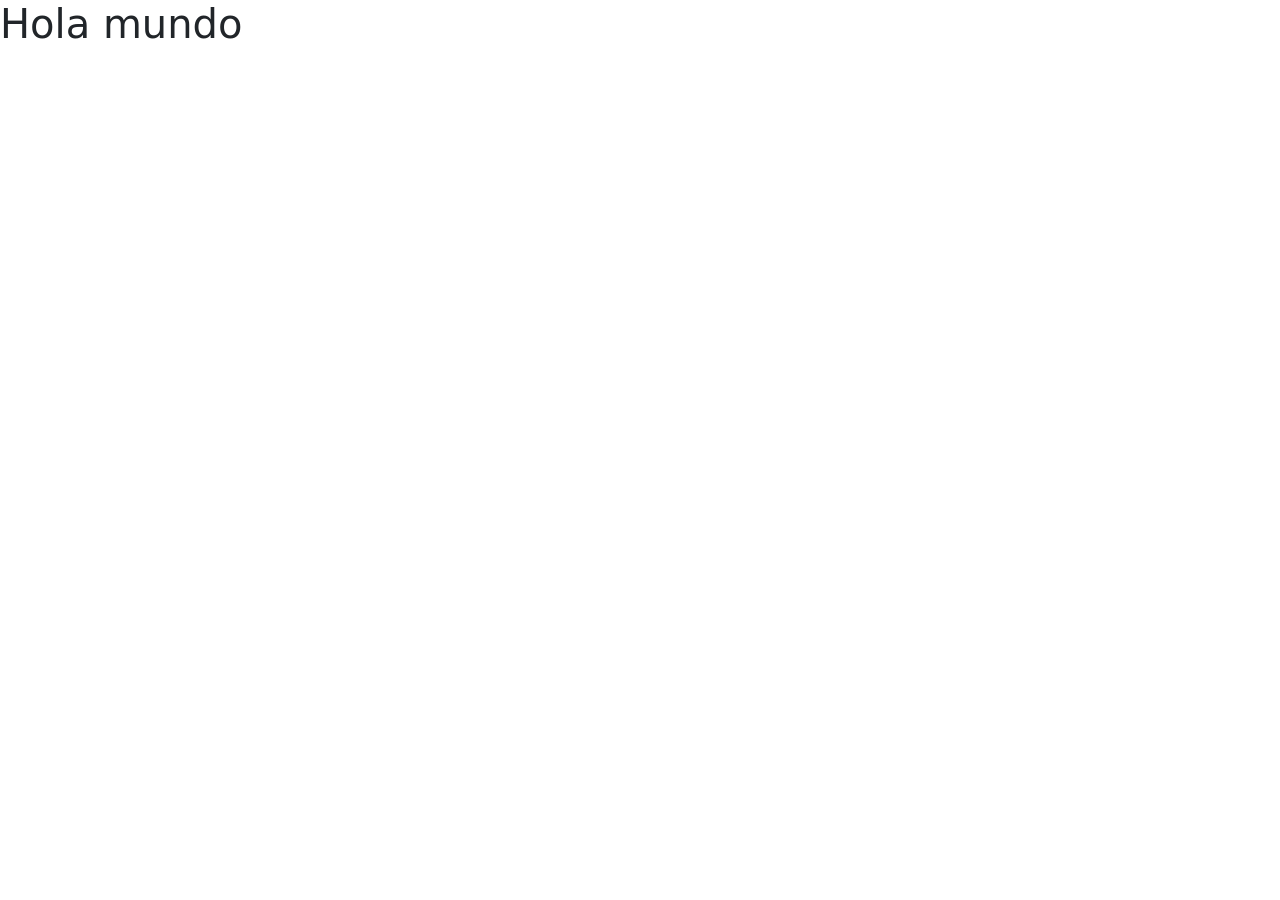
==== index.html @ 5c6bca34 "first commit" ====
<!doctype html>
<html lang="es">
  <head>
    <meta charset="UTF-8" />
    <meta name="viewport" content="width=device-width, initial-scale=1.0" />
    <title>Mi Página Web</title>
    <link
      href="https://cdn.jsdelivr.net/npm/bootstrap@5.3.8/dist/css/bootstrap.min.css"
      rel="stylesheet"
      integrity="sha384-sRIl4kxILFvY47J16cr9ZwB07vP4J8+LH7qKQnuqkuIAvNWLzeN8tE5YBujZqJLB"
      crossorigin="anonymous"
    />
    <link rel="stylesheet" href="style.css" />
  </head>
  <body>
    <h1>Hola mundo</h1>

    <script
      src="https://cdn.jsdelivr.net/npm/@popperjs/core@2.11.8/dist/umd/popper.min.js"
      integrity="sha384-I7E8VVD/ismYTF4hNIPjVp/Zjvgyol6VFvRkX/vR+Vc4jQkC+hVqc2pM8ODewa9r"
      crossorigin="anonymous"
    ></script>
    <script
      src="https://cdn.jsdelivr.net/npm/bootstrap@5.3.8/dist/js/bootstrap.min.js"
      integrity="sha384-G/EV+4j2dNv+tEPo3++6LCgdCROaejBqfUeNjuKAiuXbjrxilcCdDz6ZAVfHWe1Y"
      crossorigin="anonymous"
    ></script>
  </body>
</html>
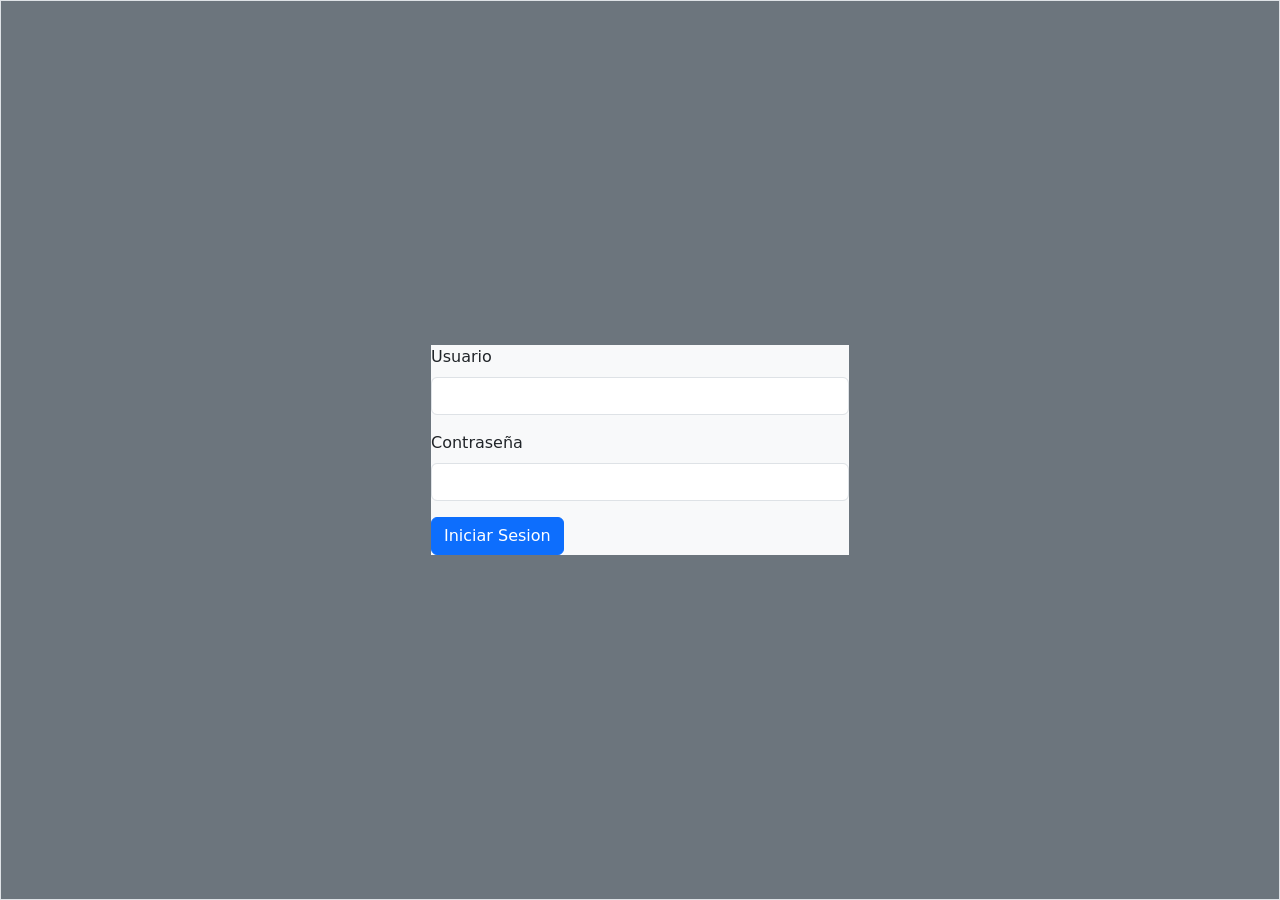
==== commit 080cfdba: "Estructura Inicial Login" ====
--- a/index.html
+++ b/index.html
@@ -13,8 +13,36 @@
     <link rel="stylesheet" href="style.css" />
   </head>
   <body>
-    <h1>Hola mundo</h1>
-
+    <div
+      class="container-fluid bg-secondary border vh-100 d-flex align-items-center justify-content-center"
+    >
+      <div class="col-4 bg-light">
+        <form class="">
+          <div class="mb-3">
+            <label for="exampleInputEmail1" class="form-label">Usuario</label>
+            <input
+              type="email"
+              class="form-control"
+              id="exampleInputEmail1"
+              aria-describedby="emailHelp"
+            />
+          </div>
+          <div class="mb-3">
+            <label for="exampleInputPassword1" class="form-label"
+              >Contraseña</label
+            >
+            <input
+              type="password"
+              class="form-control"
+              id="exampleInputPassword1"
+            />
+          </div>
+          <button type="submit" class="btn btn-primary mx-auto">
+            Iniciar Sesion
+          </button>
+        </form>
+      </div>
+    </div>
     <script
       src="https://cdn.jsdelivr.net/npm/@popperjs/core@2.11.8/dist/umd/popper.min.js"
       integrity="sha384-I7E8VVD/ismYTF4hNIPjVp/Zjvgyol6VFvRkX/vR+Vc4jQkC+hVqc2pM8ODewa9r"
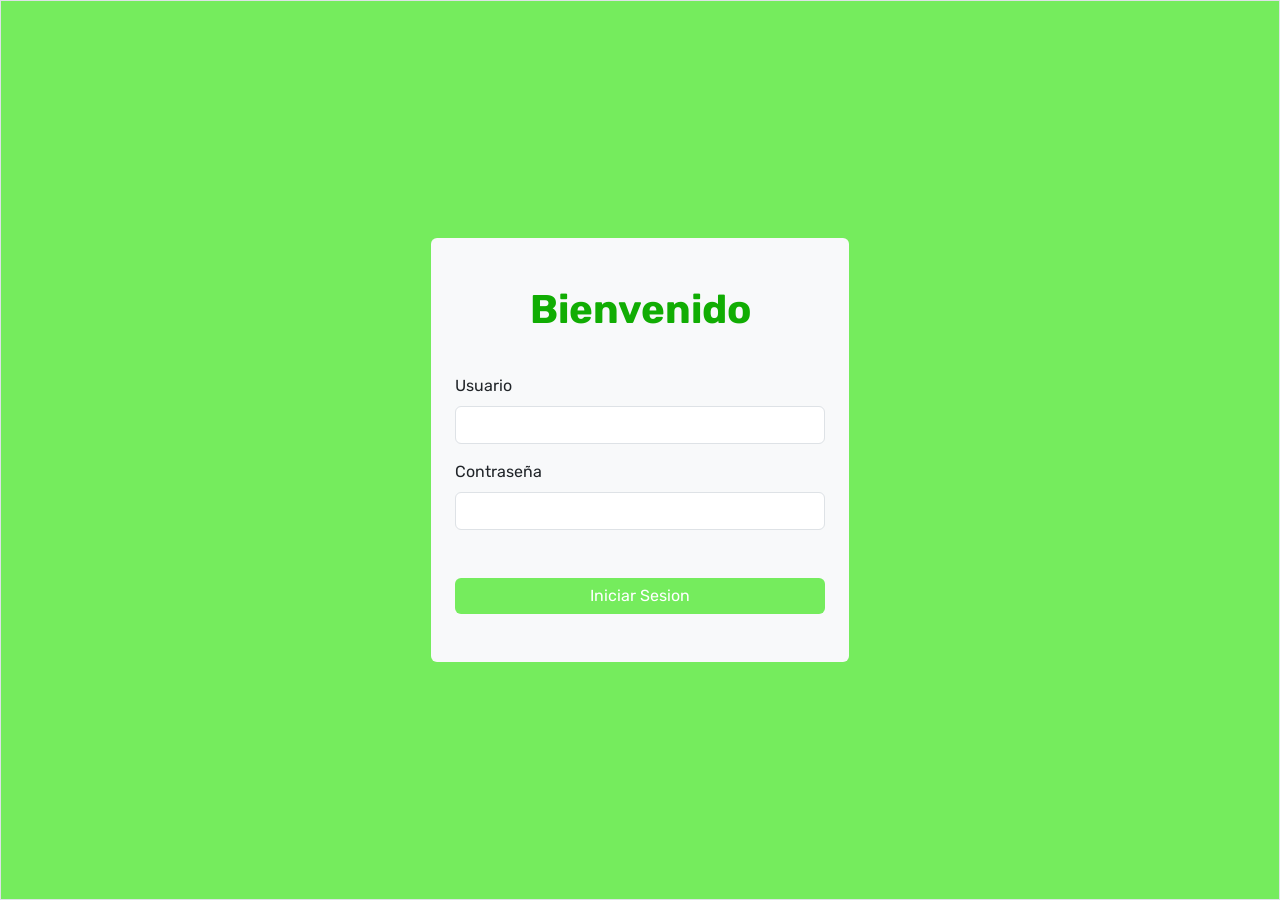
==== commit f2792349: "CSS del login listo" ====
--- a/index.html
+++ b/index.html
@@ -10,16 +10,25 @@
       integrity="sha384-sRIl4kxILFvY47J16cr9ZwB07vP4J8+LH7qKQnuqkuIAvNWLzeN8tE5YBujZqJLB"
       crossorigin="anonymous"
     />
+    <link
+      href="https://fonts.googleapis.com/css2?family=Rubik:wght@300;400;500;600;700&display=swap"
+      rel="stylesheet"
+    />
     <link rel="stylesheet" href="style.css" />
+    <link rel="stylesheet" href="css/global.css" />
   </head>
   <body>
     <div
-      class="container-fluid bg-secondary border vh-100 d-flex align-items-center justify-content-center"
+      class="container-fluid bg-custom border vh-100 d-flex align-items-center justify-content-center"
     >
-      <div class="col-4 bg-light">
-        <form class="">
+      <div class="col-4 bg-light rounded">
+        <form class="p-4 rounded">
+          <h1 class="text-center my-4 fw-bolder">Bienvenido</h1>
+
           <div class="mb-3">
-            <label for="exampleInputEmail1" class="form-label">Usuario</label>
+            <label for="exampleInputEmail1" class="form-label mt-3"
+              >Usuario</label
+            >
             <input
               type="email"
               class="form-control"
@@ -33,11 +42,14 @@
             >
             <input
               type="password"
-              class="form-control"
+              class="form-control mb-5"
               id="exampleInputPassword1"
             />
           </div>
-          <button type="submit" class="btn btn-primary mx-auto">
+          <button
+            type="submit"
+            class="btn btn-custom w-100 mb-4 d-block btn-primary mx-auto"
+          >
             Iniciar Sesion
           </button>
         </form>
--- a/css/global.css
+++ b/css/global.css
@@ -0,0 +1,16 @@
+* {
+  font-family: 'Rubik', sans-serif;
+}
+
+.btn-custom, .bg-custom {
+    background-color: rgb(117, 236, 93);
+    border: none;
+}
+
+.btn-custom:hover {
+    background-color: rgb(94, 190, 75);
+}
+
+h1 {
+    color: rgb(17, 173, 3);
+}
